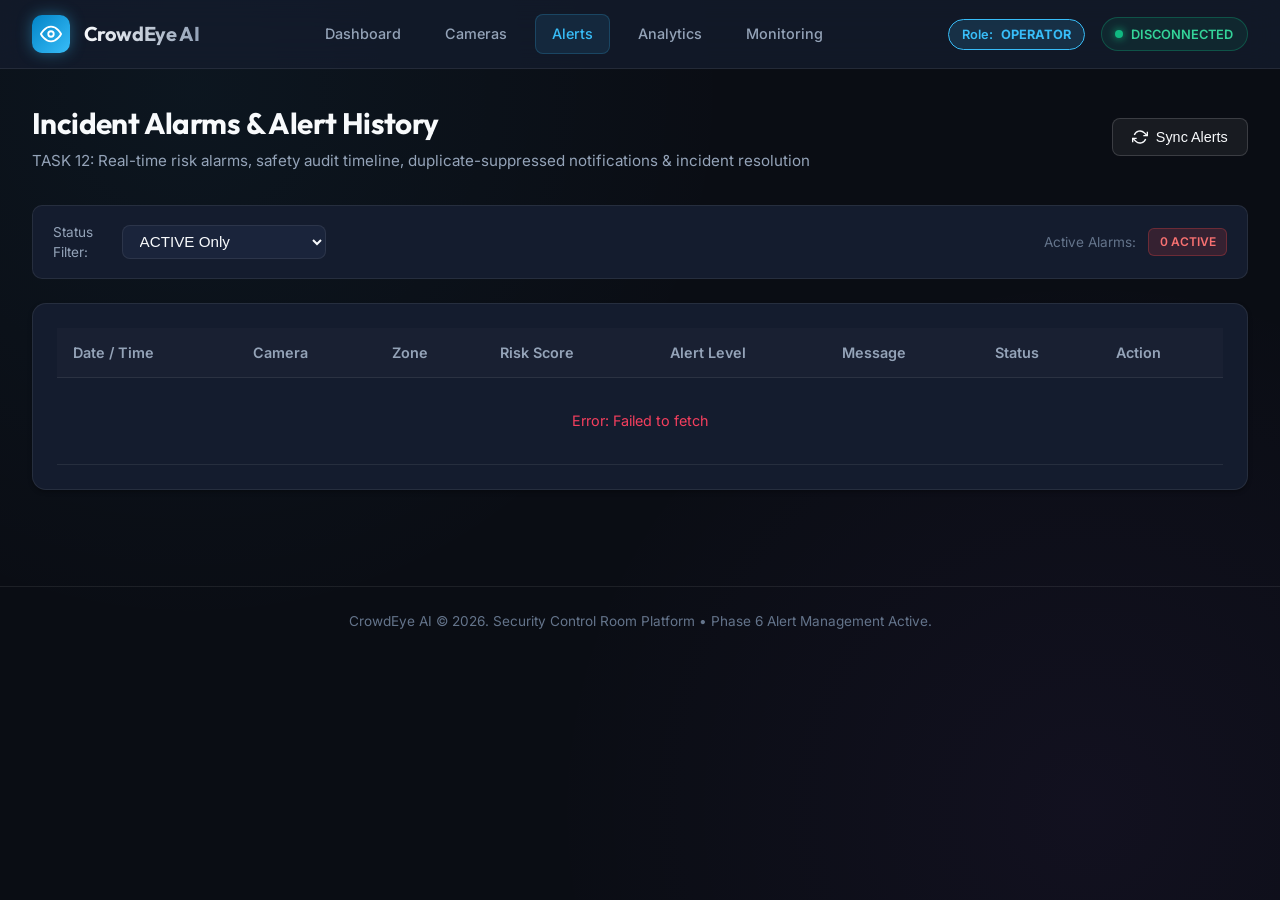
==== frontend/pages/alerts.html @ 7280602b "feat(phase6): implement Security Operator Dashboard, Alert Management, and Camera Management" ====
<!DOCTYPE html>
<html lang="en">
<head>
  <meta charset="UTF-8">
  <meta name="viewport" content="width=device-width, initial-scale=1.0">
  <title>CrowdEye AI - Alert Management & Audit Log</title>
  <link rel="stylesheet" href="../css/style.css">
  <link rel="icon" href="data:image/svg+xml,<svg xmlns=%22http://www.w3.org/2000/svg%22 viewBox=%220%22%20%220%22%20%22100%22%20%22100%22><text y=%22.9em%22 font-size=%2290%22>🚨</text></svg>">
  <style>
    .filter-bar {
      display: flex;
      justify-content: space-between;
      align-items: center;
      flex-wrap: wrap;
      gap: 1rem;
      background: var(--bg-surface);
      border: 1px solid var(--border-subtle);
      border-radius: 10px;
      padding: 1rem 1.25rem;
      margin-bottom: 1.5rem;
    }
    .filter-group {
      display: flex;
      align-items: center;
      gap: 0.75rem;
    }
    .badge-critical-pulse {
      background: rgba(244, 63, 94, 0.2);
      color: #fb7185;
      border: 1px solid rgba(244, 63, 94, 0.4);
      animation: pulse-danger 2s infinite;
    }
    @keyframes pulse-danger {
      0% { box-shadow: 0 0 0 0 rgba(244, 63, 94, 0.4); }
      70% { box-shadow: 0 0 0 8px rgba(244, 63, 94, 0); }
      100% { box-shadow: 0 0 0 0 rgba(244, 63, 94, 0); }
    }
    .role-indicator {
      display: inline-flex;
      align-items: center;
      gap: 0.5rem;
      padding: 0.3rem 0.8rem;
      border-radius: 20px;
      font-size: 0.8rem;
      font-weight: 600;
      cursor: pointer;
      background: rgba(56, 189, 248, 0.15);
      border: 1px solid var(--accent-cyan);
      color: var(--accent-cyan);
    }
  </style>
</head>
<body>

  <!-- Top Navigation Bar -->
  <nav class="navbar">
    <a href="../index.html" class="nav-brand">
      <div class="brand-icon">
        <svg viewBox="0 0 24 24" fill="none" stroke="currentColor" stroke-width="2">
          <path d="M1 12s4-8 11-8 11 8 11 8-4 8-11 8-11-8-11-8z"></path>
          <circle cx="12" cy="12" r="3"></circle>
        </svg>
      </div>
      <span class="brand-title">CrowdEye AI</span>
    </a>
    
    <div class="nav-links">
      <a href="dashboard.html" class="nav-link">Dashboard</a>
      <a href="cameras.html" class="nav-link">Cameras</a>
      <a href="alerts.html" class="nav-link active">Alerts</a>
      <a href="analytics.html" class="nav-link">Analytics</a>
      <a href="monitoring.html" class="nav-link">Monitoring</a>
    </div>

    <div style="display: flex; align-items: center; gap: 1rem;">
      <div id="role-toggle-btn" class="role-indicator" onclick="toggleRole()" title="Click to toggle role">
        <span>Role:</span>
        <strong id="current-role-label">OPERATOR</strong>
      </div>
      <div class="nav-status">
        <span class="pulse-dot"></span>
        <span id="socket-status">LIVE WEBSOCKET</span>
      </div>
    </div>
  </nav>

  <main class="container">
    <header class="page-header">
      <div class="header-title">
        <h1>Incident Alarms & Alert History</h1>
        <p>TASK 12: Real-time risk alarms, safety audit timeline, duplicate-suppressed notifications & incident resolution</p>
      </div>
      <div class="header-actions">
        <button class="btn btn-secondary" onclick="loadAlerts()">
          <svg width="16" height="16" viewBox="0 0 24 24" fill="none" stroke="currentColor" stroke-width="2">
            <polyline points="23 4 23 10 17 10"></polyline>
            <polyline points="1 20 1 14 7 14"></polyline>
            <path d="M3.51 9a9 9 0 0 1 14.85-3.36L23 10M1 14l4.64 4.36A9 9 0 0 0 20.49 15"></path>
          </svg>
          Sync Alerts
        </button>
      </div>
    </header>

    <!-- Filter Bar -->
    <div class="filter-bar">
      <div class="filter-group">
        <label style="font-size: 0.85rem; color: var(--text-secondary);">Status Filter:</label>
        <select id="filter-status" class="form-input" style="padding: 0.4rem 0.8rem;" onchange="loadAlerts()">
          <option value="">All Incidents</option>
          <option value="ACTIVE" selected>ACTIVE Only</option>
          <option value="RESOLVED">RESOLVED History</option>
        </select>
      </div>

      <div class="filter-group">
        <span style="font-size: 0.85rem; color: var(--text-muted);">Active Alarms:</span>
        <span class="badge badge-critical" id="active-count-badge">0 Active</span>
      </div>
    </div>

    <!-- Alerts Table Panel -->
    <section class="panel">
      <div class="table-responsive">
        <table class="data-table">
          <thead>
            <tr>
              <th>Date / Time</th>
              <th>Camera</th>
              <th>Zone</th>
              <th>Risk Score</th>
              <th>Alert Level</th>
              <th>Message</th>
              <th>Status</th>
              <th>Action</th>
            </tr>
          </thead>
          <tbody id="alerts-table-body">
            <tr>
              <td colspan="8" style="text-align: center; color: var(--text-muted); padding: 2.5rem;">
                Fetching real-time alert logs...
              </td>
            </tr>
          </tbody>
        </table>
      </div>
    </section>
  </main>

  <footer class="footer">
    CrowdEye AI © 2026. Security Control Room Platform • Phase 6 Alert Management Active.
  </footer>

  <script>
    const API_BASE = "http://localhost:8000";
    let currentRole = localStorage.getItem("crowdeye_role") || "OPERATOR";

    function updateRoleUI() {
      document.getElementById("current-role-label").textContent = currentRole;
    }

    function toggleRole() {
      currentRole = currentRole === "ADMIN" ? "OPERATOR" : "ADMIN";
      localStorage.setItem("crowdeye_role", currentRole);
      updateRoleUI();
    }

    async function loadAlerts() {
      const tbody = document.getElementById("alerts-table-body");
      const statusFilter = document.getElementById("filter-status").value;

      try {
        let url = `${API_BASE}/alerts`;
        if (statusFilter) url += `?status=${encodeURIComponent(statusFilter)}`;

        const res = await fetch(url, {
          headers: { "X-User-Role": currentRole }
        });
        if (!res.ok) throw new Error(`HTTP ${res.status}`);
        const alerts = await res.json();

        // Update active count badge
        const activeCount = alerts.filter(a => a.status === "ACTIVE").length;
        document.getElementById("active-count-badge").textContent = `${activeCount} Active`;

        if (!alerts || alerts.length === 0) {
          tbody.innerHTML = `<tr><td colspan="8" style="text-align: center; color: var(--text-muted); padding: 2.5rem;">No alerts found matching filter.</td></tr>`;
          return;
        }

        tbody.innerHTML = alerts.map(a => {
          const isCritical = a.alert_level === "CRITICAL";
          const levelBadgeClass = isCritical ? "badge-critical-pulse" : "badge-warning";
          const statusClass = a.status === "ACTIVE" ? "badge-critical" : "badge-normal";
          
          let dateStr = "Recent";
          if (a.created_at) {
            try {
              dateStr = new Date(a.created_at).toLocaleTimeString([], { hour: '2-digit', minute: '2-digit', second: '2-digit' });
            } catch (e) { dateStr = a.created_at; }
          }

          const actionHtml = a.status === "ACTIVE"
            ? `<button class="btn btn-secondary" style="padding: 0.3rem 0.7rem; font-size: 0.8rem; border-color: var(--accent-emerald); color: var(--accent-emerald);" onclick="resolveAlert('${a.id}')">Resolve</button>`
            : `<span style="font-size: 0.8rem; color: var(--text-muted);">Resolved</span>`;

          return `
            <tr id="alert-row-${a.id}">
              <td style="font-family: var(--font-mono); font-size: 0.85rem; color: var(--text-secondary);">${dateStr}</td>
              <td><strong>${a.camera_name || (a.camera_id ? 'Cam ' + a.camera_id.slice(0, 4) : 'Venue Gate')}</strong></td>
              <td><span style="font-weight: 500;">${a.zone || a.zone_name || 'Zone A'}</span></td>
              <td><strong style="color: ${isCritical ? 'var(--accent-rose)' : 'var(--accent-amber)'};">${a.risk_score}</strong></td>
              <td><span class="badge ${levelBadgeClass}">${a.alert_level}</span></td>
              <td style="max-width: 320px; font-size: 0.88rem; color: var(--text-secondary);">${a.message}</td>
              <td><span class="badge ${statusClass}">${a.status}</span></td>
              <td>${actionHtml}</td>
            </tr>
          `;
        }).join('');
      } catch (err) {
        tbody.innerHTML = `<tr><td colspan="8" style="text-align: center; color: var(--accent-rose); padding: 2rem;">Error: ${err.message}</td></tr>`;
      }
    }

    async function resolveAlert(alertId) {
      try {
        const res = await fetch(`${API_BASE}/alerts/${alertId}/resolve`, {
          method: "PUT",
          headers: {
            "Content-Type": "application/json",
            "X-User-Role": currentRole
          }
        });
        if (!res.ok) throw new Error(`HTTP ${res.status}`);
        loadAlerts();
      } catch (err) {
        alert(`Error resolving alert: ${err.message}`);
      }
    }

    // Connect to WebSocket for instant alert reception & resolution
    function initWebSocket() {
      const wsProtocol = window.location.protocol === "https:" ? "wss:" : "ws:";
      const wsHost = window.location.hostname || "localhost";
      const ws = new WebSocket(`${wsProtocol}//${wsHost}:8000/ws/realtime`);

      ws.onopen = () => {
        document.getElementById("socket-status").textContent = "CONNECTED";
        ws.send(JSON.stringify({ action: "subscribe", topic: "alerts" }));
      };

      ws.onmessage = (event) => {
        try {
          const data = JSON.parse(event.data);
          if (data.event === "alert_created" || data.event === "alert_resolved") {
            loadAlerts();
          }
        } catch (e) {}
      };

      ws.onclose = () => {
        document.getElementById("socket-status").textContent = "DISCONNECTED";
        setTimeout(initWebSocket, 3000);
      };
    }

    document.addEventListener("DOMContentLoaded", () => {
      updateRoleUI();
      loadAlerts();
      initWebSocket();
    });
  </script>
</body>
</html>
---- frontend/css/style.css ----
/* ==========================================================================
   CrowdEye AI - Command Center Design System
   Modern Dark Cyber-Security & Telemetry Aesthetic
   ========================================================================== */

@import url('https://fonts.googleapis.com/css2?family=Inter:wght@300;400;500;600;700&family=Outfit:wght@400;500;600;700;800&family=JetBrains+Mono:wght@400;500&display=swap');

:root {
  /* Color Palette */
  --bg-primary: #0a0d14;
  --bg-secondary: #0f1523;
  --bg-surface: #141c2e;
  --bg-surface-elevated: #1a243b;
  --bg-glass: rgba(20, 28, 46, 0.75);
  
  --border-subtle: rgba(255, 255, 255, 0.08);
  --border-medium: rgba(255, 255, 255, 0.15);
  --border-focus: rgba(56, 189, 248, 0.5);

  --accent-cyan: #38bdf8;
  --accent-blue: #3b82f6;
  --accent-emerald: #10b981;
  --accent-amber: #f59e0b;
  --accent-rose: #f43f5e;
  --accent-purple: #a855f7;

  /* Status Colors */
  --status-normal: #10b981;
  --status-warning: #f59e0b;
  --status-critical: #ef4444;
  --status-info: #0ea5e9;

  /* Typography */
  --font-main: 'Inter', -apple-system, BlinkMacSystemFont, sans-serif;
  --font-display: 'Outfit', sans-serif;
  --font-mono: 'JetBrains Mono', monospace;

  /* Text Colors */
  --text-primary: #f8fafc;
  --text-secondary: #94a3b8;
  --text-muted: #64748b;
  --text-glow: rgba(56, 189, 248, 0.25);

  /* Shadows */
  --shadow-sm: 0 2px 4px rgba(0, 0, 0, 0.3);
  --shadow-md: 0 4px 12px rgba(0, 0, 0, 0.4);
  --shadow-lg: 0 8px 30px rgba(0, 0, 0, 0.6);
  --shadow-glow: 0 0 20px rgba(56, 189, 248, 0.15);

  /* Transitions */
  --transition-fast: 0.15s ease;
  --transition-normal: 0.25s ease;
}

/* Reset & Base Styles */
* {
  margin: 0;
  padding: 0;
  box-sizing: border-box;
}

body {
  font-family: var(--font-main);
  background-color: var(--bg-primary);
  color: var(--text-primary);
  min-height: 100vh;
  line-height: 1.5;
  background-image: 
    radial-gradient(circle at 15% 10%, rgba(56, 189, 248, 0.05) 0%, transparent 40%),
    radial-gradient(circle at 85% 90%, rgba(168, 85, 247, 0.05) 0%, transparent 40%);
  background-attachment: fixed;
  overflow-x: hidden;
}

/* App Header / Navigation */
.navbar {
  display: flex;
  justify-content: space-between;
  align-items: center;
  padding: 0.9rem 2rem;
  background: var(--bg-glass);
  backdrop-filter: blur(16px);
  -webkit-backdrop-filter: blur(16px);
  border-bottom: 1px solid var(--border-subtle);
  position: sticky;
  top: 0;
  z-index: 1000;
}

.nav-brand {
  display: flex;
  align-items: center;
  gap: 0.85rem;
  text-decoration: none;
  color: var(--text-primary);
}

.brand-icon {
  width: 38px;
  height: 38px;
  background: linear-gradient(135deg, #0284c7, #38bdf8);
  border-radius: 10px;
  display: flex;
  align-items: center;
  justify-content: center;
  box-shadow: 0 0 15px rgba(56, 189, 248, 0.4);
}

.brand-icon svg {
  width: 22px;
  height: 22px;
  color: white;
}

.brand-title {
  font-family: var(--font-display);
  font-size: 1.25rem;
  font-weight: 700;
  letter-spacing: -0.02em;
  background: linear-gradient(to right, #f8fafc, #94a3b8);
  -webkit-background-clip: text;
  -webkit-text-fill-color: transparent;
}

.nav-links {
  display: flex;
  gap: 0.75rem;
  align-items: center;
}

.nav-link {
  color: var(--text-secondary);
  text-decoration: none;
  padding: 0.5rem 1rem;
  border-radius: 8px;
  font-size: 0.9rem;
  font-weight: 500;
  transition: all var(--transition-fast);
}

.nav-link:hover, .nav-link.active {
  color: var(--text-primary);
  background: rgba(255, 255, 255, 0.05);
}

.nav-link.active {
  color: var(--accent-cyan);
  background: rgba(56, 189, 248, 0.1);
  border: 1px solid rgba(56, 189, 248, 0.2);
}

.nav-status {
  display: flex;
  align-items: center;
  gap: 0.5rem;
  background: rgba(16, 185, 129, 0.1);
  border: 1px solid rgba(16, 185, 129, 0.3);
  padding: 0.4rem 0.85rem;
  border-radius: 20px;
  font-size: 0.8rem;
  font-weight: 600;
  color: #34d399;
}

.pulse-dot {
  width: 8px;
  height: 8px;
  background: #10b981;
  border-radius: 50%;
  box-shadow: 0 0 8px #10b981;
  animation: pulse 2s infinite;
}

@keyframes pulse {
  0% { transform: scale(0.95); opacity: 0.7; }
  50% { transform: scale(1.2); opacity: 1; }
  100% { transform: scale(0.95); opacity: 0.7; }
}

/* Main Container Layout */
.container {
  max-width: 1400px;
  margin: 0 auto;
  padding: 2rem;
}

/* Page Header */
.page-header {
  display: flex;
  justify-content: space-between;
  align-items: center;
  margin-bottom: 2rem;
  flex-wrap: wrap;
  gap: 1rem;
}

.header-title h1 {
  font-family: var(--font-display);
  font-size: 1.85rem;
  font-weight: 700;
  letter-spacing: -0.02em;
}

.header-title p {
  color: var(--text-secondary);
  font-size: 0.95rem;
  margin-top: 0.25rem;
}

.header-actions {
  display: flex;
  gap: 0.75rem;
  align-items: center;
}

/* Metric Cards Grid */
.metrics-grid {
  display: grid;
  grid-template-columns: repeat(auto-fit, minmax(250px, 1fr));
  gap: 1.25rem;
  margin-bottom: 2rem;
}

.metric-card {
  background: var(--bg-surface);
  border: 1px solid var(--border-subtle);
  border-radius: 14px;
  padding: 1.5rem;
  position: relative;
  overflow: hidden;
  transition: transform var(--transition-normal), border-color var(--transition-normal);
  box-shadow: var(--shadow-sm);
}

.metric-card:hover {
  transform: translateY(-3px);
  border-color: var(--border-medium);
  box-shadow: var(--shadow-md);
}

.metric-card::before {
  content: '';
  position: absolute;
  top: 0;
  left: 0;
  right: 0;
  height: 3px;
  background: linear-gradient(90deg, var(--accent-cyan), transparent);
}

.metric-card.warning::before {
  background: linear-gradient(90deg, var(--accent-amber), transparent);
}

.metric-card.critical::before {
  background: linear-gradient(90deg, var(--accent-rose), transparent);
}

.metric-card.success::before {
  background: linear-gradient(90deg, var(--accent-emerald), transparent);
}

.card-header-flex {
  display: flex;
  justify-content: space-between;
  align-items: center;
  margin-bottom: 1rem;
}

.card-title {
  font-size: 0.85rem;
  font-weight: 600;
  text-transform: uppercase;
  letter-spacing: 0.05em;
  color: var(--text-secondary);
}

.card-icon {
  width: 32px;
  height: 32px;
  border-radius: 8px;
  background: rgba(255, 255, 255, 0.05);
  display: flex;
  align-items: center;
  justify-content: center;
}

.card-value {
  font-family: var(--font-display);
  font-size: 2.2rem;
  font-weight: 700;
  line-height: 1;
  margin-bottom: 0.5rem;
}

.card-subtext {
  font-size: 0.8rem;
  color: var(--text-muted);
  display: flex;
  align-items: center;
  gap: 0.35rem;
}

/* Badges */
.badge {
  display: inline-flex;
  align-items: center;
  padding: 0.25rem 0.65rem;
  border-radius: 6px;
  font-size: 0.75rem;
  font-weight: 600;
  text-transform: uppercase;
}

.badge-low {
  background: rgba(16, 185, 129, 0.15);
  color: #34d399;
  border: 1px solid rgba(16, 185, 129, 0.3);
}

.badge-moderate, .badge-warning {
  background: rgba(245, 158, 11, 0.15);
  color: #fbbf24;
  border: 1px solid rgba(245, 158, 11, 0.3);
}

.badge-high, .badge-critical {
  background: rgba(239, 68, 68, 0.15);
  color: #f87171;
  border: 1px solid rgba(239, 68, 68, 0.3);
}

/* Dashboard Split Grid (Charts & Map) */
.dashboard-grid {
  display: grid;
  grid-template-columns: 2fr 1fr;
  gap: 1.5rem;
  margin-bottom: 2rem;
}

@media (max-width: 1024px) {
  .dashboard-grid {
    grid-template-columns: 1fr;
  }
}

.panel {
  background: var(--bg-surface);
  border: 1px solid var(--border-subtle);
  border-radius: 14px;
  padding: 1.5rem;
  box-shadow: var(--shadow-sm);
}

.panel-header {
  display: flex;
  justify-content: space-between;
  align-items: center;
  margin-bottom: 1.25rem;
  padding-bottom: 0.75rem;
  border-bottom: 1px solid var(--border-subtle);
}

.panel-title {
  font-size: 1.1rem;
  font-weight: 600;
  font-family: var(--font-display);
  display: flex;
  align-items: center;
  gap: 0.5rem;
}

/* Map Container */
#venue-map {
  width: 100%;
  height: 380px;
  border-radius: 10px;
  background: #090d16;
  border: 1px solid var(--border-subtle);
  z-index: 1;
}

/* Leaflet Custom Dark Mode */
.leaflet-container {
  background: #0b0f19 !important;
  font-family: var(--font-main) !important;
}

.leaflet-popup-content-wrapper {
  background: var(--bg-surface-elevated) !important;
  color: var(--text-primary) !important;
  border-radius: 8px !important;
  border: 1px solid var(--border-medium) !important;
  box-shadow: var(--shadow-lg) !important;
}

.leaflet-popup-tip {
  background: var(--bg-surface-elevated) !important;
}

/* Charts Wrapper */
.chart-container {
  position: relative;
  width: 100%;
  height: 320px;
}

/* Tables */
.table-responsive {
  width: 100%;
  overflow-x: auto;
}

.data-table {
  width: 100%;
  border-collapse: collapse;
  text-align: left;
  font-size: 0.9rem;
}

.data-table th {
  padding: 0.85rem 1rem;
  background: rgba(255, 255, 255, 0.02);
  color: var(--text-secondary);
  font-weight: 600;
  border-bottom: 1px solid var(--border-subtle);
}

.data-table td {
  padding: 0.85rem 1rem;
  border-bottom: 1px solid var(--border-subtle);
  color: var(--text-primary);
}

.data-table tr:hover td {
  background: rgba(255, 255, 255, 0.03);
}

/* Buttons & Inputs */
.btn {
  display: inline-flex;
  align-items: center;
  justify-content: center;
  gap: 0.5rem;
  padding: 0.6rem 1.2rem;
  border-radius: 8px;
  font-size: 0.9rem;
  font-weight: 500;
  cursor: pointer;
  border: 1px solid transparent;
  transition: all var(--transition-fast);
  text-decoration: none;
}

.btn-primary {
  background: linear-gradient(135deg, #0284c7, #38bdf8);
  color: white;
  box-shadow: 0 0 15px rgba(56, 189, 248, 0.3);
}

.btn-primary:hover {
  opacity: 0.9;
  transform: translateY(-1px);
}

.btn-secondary {
  background: rgba(255, 255, 255, 0.06);
  color: var(--text-primary);
  border-color: var(--border-medium);
}

.btn-secondary:hover {
  background: rgba(255, 255, 255, 0.1);
}

.form-group {
  margin-bottom: 1.25rem;
}

.form-label {
  display: block;
  font-size: 0.85rem;
  font-weight: 500;
  color: var(--text-secondary);
  margin-bottom: 0.4rem;
}

.form-input {
  width: 100%;
  padding: 0.75rem 1rem;
  background: var(--bg-surface-elevated);
  border: 1px solid var(--border-subtle);
  border-radius: 8px;
  color: var(--text-primary);
  font-size: 0.95rem;
  outline: none;
  transition: border-color var(--transition-fast);
}

.form-input:focus {
  border-color: var(--accent-cyan);
  box-shadow: 0 0 0 3px rgba(56, 189, 248, 0.15);
}

/* Auth Pages Styling */
.auth-wrapper {
  min-height: 100vh;
  display: flex;
  align-items: center;
  justify-content: center;
  padding: 2rem;
}

.auth-card {
  width: 100%;
  max-width: 420px;
  background: var(--bg-surface);
  border: 1px solid var(--border-subtle);
  border-radius: 16px;
  padding: 2.5rem;
  box-shadow: var(--shadow-lg);
  backdrop-filter: blur(16px);
}

.auth-header {
  text-align: center;
  margin-bottom: 2rem;
}

.auth-header h1 {
  font-family: var(--font-display);
  font-size: 1.75rem;
  margin-top: 0.75rem;
}

.auth-header p {
  color: var(--text-secondary);
  font-size: 0.9rem;
  margin-top: 0.25rem;
}

/* Footer */
.footer {
  border-top: 1px solid var(--border-subtle);
  padding: 1.5rem 2rem;
  text-align: center;
  color: var(--text-muted);
  font-size: 0.85rem;
  margin-top: 4rem;
}
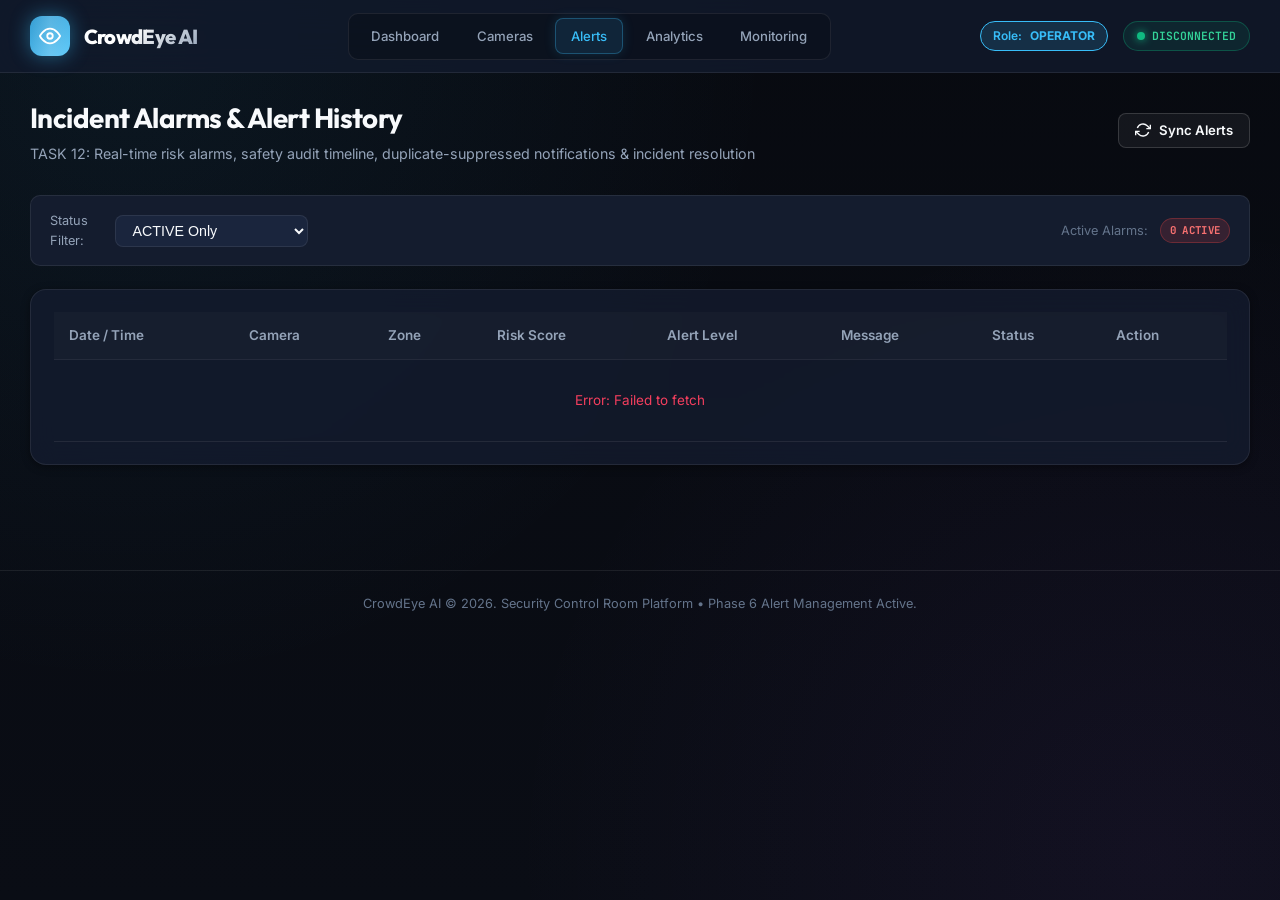
==== commit cf2df4f2: "feat(ui): complete frontend redesign with cyber-command theme, live backend telemetry sync, and remo" ====
--- a/frontend/pages/alerts.html
+++ b/frontend/pages/alerts.html
@@ -5,6 +5,7 @@
   <meta name="viewport" content="width=device-width, initial-scale=1.0">
   <title>CrowdEye AI - Alert Management & Audit Log</title>
   <link rel="stylesheet" href="../css/style.css">
+  <link rel="stylesheet" href="css/style.css">
   <link rel="icon" href="data:image/svg+xml,<svg xmlns=%22http://www.w3.org/2000/svg%22 viewBox=%220%22%20%220%22%20%22100%22%20%22100%22><text y=%22.9em%22 font-size=%2290%22>🚨</text></svg>">
   <style>
     .filter-bar {
--- a/frontend/pages/css/style.css
+++ b/frontend/pages/css/style.css
@@ -0,0 +1,1025 @@
+/* ==========================================================================
+   CrowdEye AI - Modern Cyber-Command Operations Design System
+   Sleek Dark Glassmorphism, Neon Telemetry & Interactive Visuals
+   ========================================================================== */
+
+@import url('https://fonts.googleapis.com/css2?family=Inter:wght@300;400;500;600;700&family=Outfit:wght@400;500;600;700;800&family=JetBrains+Mono:wght@400;500;600&display=swap');
+
+:root {
+  /* Color Palette - Deep Obsidian & Sleek Tech Tones */
+  --bg-darkest: #06080d;
+  --bg-primary: #0a0d15;
+  --bg-secondary: #0f1523;
+  --bg-surface: #141c2e;
+  --bg-surface-elevated: #1a253d;
+  --bg-glass: rgba(18, 26, 44, 0.82);
+  --bg-glass-card: rgba(20, 29, 48, 0.75);
+
+  --border-subtle: rgba(255, 255, 255, 0.08);
+  --border-medium: rgba(255, 255, 255, 0.15);
+  --border-bright: rgba(255, 255, 255, 0.25);
+  --border-focus: rgba(56, 189, 248, 0.6);
+
+  /* Neon Status Accents */
+  --accent-cyan: #38bdf8;
+  --accent-cyan-glow: rgba(56, 189, 248, 0.35);
+  --accent-blue: #3b82f6;
+  --accent-emerald: #10b981;
+  --accent-emerald-glow: rgba(16, 185, 129, 0.35);
+  --accent-amber: #f59e0b;
+  --accent-amber-glow: rgba(245, 158, 11, 0.35);
+  --accent-rose: #f43f5e;
+  --accent-rose-glow: rgba(244, 63, 94, 0.45);
+  --accent-purple: #a855f7;
+
+  /* Typography */
+  --font-main: 'Inter', -apple-system, BlinkMacSystemFont, sans-serif;
+  --font-display: 'Outfit', sans-serif;
+  --font-mono: 'JetBrains Mono', monospace;
+
+  /* Text Colors */
+  --text-primary: #f8fafc;
+  --text-secondary: #94a3b8;
+  --text-muted: #64748b;
+  --text-dim: #475569;
+
+  /* Shadows & Glows */
+  --shadow-sm: 0 2px 8px rgba(0, 0, 0, 0.4);
+  --shadow-md: 0 6px 20px rgba(0, 0, 0, 0.5);
+  --shadow-lg: 0 12px 40px rgba(0, 0, 0, 0.7);
+  --shadow-glow-cyan: 0 0 24px rgba(56, 189, 248, 0.2);
+  --shadow-glow-rose: 0 0 24px rgba(244, 63, 94, 0.3);
+
+  /* Transitions */
+  --transition-fast: 0.15s cubic-bezier(0.4, 0, 0.2, 1);
+  --transition-normal: 0.25s cubic-bezier(0.4, 0, 0.2, 1);
+}
+
+/* Reset & Foundation */
+*, *::before, *::after {
+  margin: 0;
+  padding: 0;
+  box-sizing: border-box;
+}
+
+html {
+  font-size: 15px;
+  scroll-behavior: smooth;
+}
+
+body {
+  font-family: var(--font-main);
+  background-color: var(--bg-primary);
+  color: var(--text-primary);
+  min-height: 100vh;
+  line-height: 1.55;
+  background-image: 
+    radial-gradient(circle at 10% 5%, rgba(56, 189, 248, 0.07) 0%, transparent 45%),
+    radial-gradient(circle at 90% 95%, rgba(168, 85, 247, 0.06) 0%, transparent 45%),
+    linear-gradient(180deg, rgba(6, 8, 13, 0.6) 0%, var(--bg-primary) 100%);
+  background-attachment: fixed;
+  overflow-x: hidden;
+  -webkit-font-smoothing: antialiased;
+}
+
+/* Scrollbar */
+::-webkit-scrollbar {
+  width: 8px;
+  height: 8px;
+}
+::-webkit-scrollbar-track {
+  background: var(--bg-darkest);
+}
+::-webkit-scrollbar-thumb {
+  background: var(--bg-surface-elevated);
+  border-radius: 4px;
+  border: 1px solid var(--border-subtle);
+}
+::-webkit-scrollbar-thumb:hover {
+  background: var(--accent-cyan);
+}
+
+/* ==========================================================================
+   Navigation Header
+   ========================================================================== */
+.navbar {
+  display: flex;
+  justify-content: space-between;
+  align-items: center;
+  padding: 0.85rem 2rem;
+  background: var(--bg-glass);
+  backdrop-filter: blur(18px);
+  -webkit-backdrop-filter: blur(18px);
+  border-bottom: 1px solid var(--border-subtle);
+  position: sticky;
+  top: 0;
+  z-index: 1000;
+  transition: border-color var(--transition-normal);
+}
+
+.nav-brand {
+  display: flex;
+  align-items: center;
+  gap: 0.9rem;
+  text-decoration: none;
+  color: var(--text-primary);
+}
+
+.brand-icon {
+  width: 40px;
+  height: 40px;
+  background: linear-gradient(135deg, #0284c7, #38bdf8);
+  border-radius: 12px;
+  display: flex;
+  align-items: center;
+  justify-content: center;
+  box-shadow: 0 0 20px rgba(56, 189, 248, 0.45);
+  position: relative;
+  overflow: hidden;
+}
+
+.brand-icon::after {
+  content: '';
+  position: absolute;
+  top: -50%;
+  left: -50%;
+  width: 200%;
+  height: 200%;
+  background: linear-gradient(45deg, transparent, rgba(255, 255, 255, 0.3), transparent);
+  transform: rotate(45deg);
+  animation: shine 4s infinite;
+}
+
+@keyframes shine {
+  0% { transform: translateX(-150%) rotate(45deg); }
+  25%, 100% { transform: translateX(150%) rotate(45deg); }
+}
+
+.brand-icon svg {
+  width: 22px;
+  height: 22px;
+  color: #fff;
+  z-index: 1;
+}
+
+.brand-title {
+  font-family: var(--font-display);
+  font-size: 1.35rem;
+  font-weight: 800;
+  letter-spacing: -0.03em;
+  background: linear-gradient(135deg, #ffffff 40%, #94a3b8 100%);
+  -webkit-background-clip: text;
+  -webkit-text-fill-color: transparent;
+}
+
+.brand-subtitle {
+  font-size: 0.72rem;
+  color: var(--accent-cyan);
+  font-family: var(--font-mono);
+  letter-spacing: 0.08em;
+  text-transform: uppercase;
+  margin-left: 0.4rem;
+}
+
+.nav-links {
+  display: flex;
+  gap: 0.5rem;
+  align-items: center;
+  background: rgba(10, 15, 26, 0.6);
+  padding: 0.3rem 0.5rem;
+  border-radius: 10px;
+  border: 1px solid var(--border-subtle);
+}
+
+.nav-link {
+  color: var(--text-secondary);
+  text-decoration: none;
+  padding: 0.45rem 1rem;
+  border-radius: 8px;
+  font-size: 0.88rem;
+  font-weight: 500;
+  transition: all var(--transition-fast);
+  display: flex;
+  align-items: center;
+  gap: 0.4rem;
+}
+
+.nav-link:hover {
+  color: var(--text-primary);
+  background: rgba(255, 255, 255, 0.05);
+}
+
+.nav-link.active {
+  color: var(--accent-cyan);
+  background: rgba(56, 189, 248, 0.12);
+  border: 1px solid rgba(56, 189, 248, 0.3);
+  box-shadow: 0 0 12px rgba(56, 189, 248, 0.15);
+}
+
+.nav-controls {
+  display: flex;
+  align-items: center;
+  gap: 0.85rem;
+}
+
+.role-badge {
+  cursor: pointer;
+  padding: 0.35rem 0.9rem;
+  border-radius: 20px;
+  font-size: 0.78rem;
+  font-weight: 600;
+  font-family: var(--font-mono);
+  background: rgba(56, 189, 248, 0.12);
+  border: 1px solid var(--accent-cyan);
+  color: var(--accent-cyan);
+  display: flex;
+  align-items: center;
+  gap: 0.4rem;
+  transition: all var(--transition-fast);
+}
+
+.role-badge:hover {
+  background: rgba(56, 189, 248, 0.25);
+  box-shadow: 0 0 15px var(--accent-cyan-glow);
+  transform: translateY(-1px);
+}
+
+.nav-status {
+  display: flex;
+  align-items: center;
+  gap: 0.5rem;
+  background: rgba(16, 185, 129, 0.1);
+  border: 1px solid rgba(16, 185, 129, 0.3);
+  padding: 0.35rem 0.85rem;
+  border-radius: 20px;
+  font-size: 0.76rem;
+  font-weight: 600;
+  font-family: var(--font-mono);
+  color: #34d399;
+}
+
+.pulse-dot {
+  width: 8px;
+  height: 8px;
+  background: #10b981;
+  border-radius: 50%;
+  box-shadow: 0 0 8px #10b981;
+  animation: pulse-live 2s infinite ease-in-out;
+}
+
+@keyframes pulse-live {
+  0% { transform: scale(0.9); opacity: 0.6; }
+  50% { transform: scale(1.3); opacity: 1; }
+  100% { transform: scale(0.9); opacity: 0.6; }
+}
+
+/* ==========================================================================
+   Layout Containers
+   ========================================================================== */
+.container {
+  max-width: 1560px;
+  margin: 0 auto;
+  padding: 1.5rem 2rem 3rem 2rem;
+}
+
+/* ==========================================================================
+   Live Incident Banner (Hero Alert Bar)
+   ========================================================================== */
+.incident-banner {
+  border-radius: 14px;
+  padding: 1rem 1.5rem;
+  margin-bottom: 1.5rem;
+  display: flex;
+  justify-content: space-between;
+  align-items: center;
+  gap: 1rem;
+  flex-wrap: wrap;
+  transition: all var(--transition-normal);
+  position: relative;
+  overflow: hidden;
+}
+
+.incident-banner.safe {
+  background: linear-gradient(135deg, rgba(16, 185, 129, 0.12), rgba(6, 78, 59, 0.25));
+  border: 1px solid rgba(16, 185, 129, 0.4);
+  box-shadow: 0 4px 20px rgba(16, 185, 129, 0.1);
+}
+
+.incident-banner.critical {
+  background: linear-gradient(135deg, rgba(244, 63, 94, 0.22), rgba(136, 19, 55, 0.4));
+  border: 1px solid var(--accent-rose);
+  box-shadow: var(--shadow-glow-rose);
+  animation: alert-pulse 1.8s infinite;
+}
+
+@keyframes alert-pulse {
+  0% { box-shadow: 0 0 15px rgba(244, 63, 94, 0.3); }
+  50% { box-shadow: 0 0 35px rgba(244, 63, 94, 0.65); border-color: #ff6b8b; }
+  100% { box-shadow: 0 0 15px rgba(244, 63, 94, 0.3); }
+}
+
+.incident-banner-content {
+  display: flex;
+  align-items: center;
+  gap: 1rem;
+}
+
+.incident-icon-pill {
+  width: 44px;
+  height: 44px;
+  border-radius: 12px;
+  display: flex;
+  align-items: center;
+  justify-content: center;
+  font-size: 1.4rem;
+  flex-shrink: 0;
+}
+
+.incident-banner.safe .incident-icon-pill {
+  background: rgba(16, 185, 129, 0.2);
+  border: 1px solid var(--accent-emerald);
+}
+
+.incident-banner.critical .incident-icon-pill {
+  background: rgba(244, 63, 94, 0.3);
+  border: 1px solid var(--accent-rose);
+  animation: shake 0.6s ease-in-out infinite alternate;
+}
+
+@keyframes shake {
+  0% { transform: rotate(-6deg); }
+  100% { transform: rotate(6deg); }
+}
+
+.incident-title {
+  font-size: 1.05rem;
+  font-weight: 700;
+  font-family: var(--font-display);
+}
+
+.incident-banner.safe .incident-title {
+  color: #34d399;
+}
+
+.incident-banner.critical .incident-title {
+  color: #fda4af;
+}
+
+.incident-desc {
+  font-size: 0.85rem;
+  color: var(--text-secondary);
+  margin-top: 0.15rem;
+}
+
+/* ==========================================================================
+   Hackathon Live Demo Flow Controller (Interactive Command Bar)
+   ========================================================================== */
+.demo-controller-bar {
+  background: linear-gradient(135deg, rgba(20, 30, 52, 0.95), rgba(15, 23, 42, 0.95));
+  border: 1px solid rgba(56, 189, 248, 0.4);
+  border-radius: 14px;
+  padding: 1rem 1.5rem;
+  margin-bottom: 1.75rem;
+  box-shadow: 0 4px 25px rgba(0, 0, 0, 0.5), var(--shadow-glow-cyan);
+  display: flex;
+  justify-content: space-between;
+  align-items: center;
+  gap: 1.25rem;
+  flex-wrap: wrap;
+}
+
+.demo-info {
+  display: flex;
+  align-items: center;
+  gap: 0.85rem;
+}
+
+.demo-tag {
+  background: linear-gradient(135deg, var(--accent-cyan), #0284c7);
+  color: #04101e;
+  font-size: 0.75rem;
+  font-weight: 800;
+  padding: 0.3rem 0.65rem;
+  border-radius: 6px;
+  font-family: var(--font-mono);
+  letter-spacing: 0.05em;
+  text-transform: uppercase;
+}
+
+.demo-title {
+  font-size: 1rem;
+  font-weight: 700;
+  color: var(--text-primary);
+  font-family: var(--font-display);
+}
+
+.demo-subtext {
+  font-size: 0.8rem;
+  color: var(--text-secondary);
+}
+
+.demo-btn-group {
+  display: flex;
+  gap: 0.6rem;
+  flex-wrap: wrap;
+  align-items: center;
+}
+
+.demo-btn {
+  padding: 0.5rem 1rem;
+  border-radius: 8px;
+  font-size: 0.83rem;
+  font-weight: 600;
+  font-family: var(--font-main);
+  cursor: pointer;
+  transition: all var(--transition-fast);
+  border: 1px solid var(--border-medium);
+  background: var(--bg-surface);
+  color: var(--text-primary);
+  display: flex;
+  align-items: center;
+  gap: 0.4rem;
+}
+
+.demo-btn:hover {
+  transform: translateY(-2px);
+  box-shadow: var(--shadow-md);
+}
+
+.demo-btn.safe {
+  border-color: rgba(16, 185, 129, 0.4);
+  color: #34d399;
+}
+.demo-btn.safe:hover {
+  background: rgba(16, 185, 129, 0.18);
+  border-color: var(--accent-emerald);
+}
+
+.demo-btn.caution {
+  border-color: rgba(245, 158, 11, 0.4);
+  color: #fbbf24;
+}
+.demo-btn.caution:hover {
+  background: rgba(245, 158, 11, 0.18);
+  border-color: var(--accent-amber);
+}
+
+.demo-btn.critical {
+  background: linear-gradient(135deg, rgba(244, 63, 94, 0.25), rgba(225, 29, 72, 0.35));
+  border-color: var(--accent-rose);
+  color: #fca5a5;
+}
+.demo-btn.critical:hover {
+  background: var(--accent-rose);
+  color: #fff;
+  box-shadow: 0 0 20px var(--accent-rose-glow);
+}
+
+.demo-btn.primary {
+  background: linear-gradient(135deg, #0284c7, #38bdf8);
+  color: #04101e;
+  border: none;
+  font-weight: 700;
+}
+.demo-btn.primary:hover {
+  box-shadow: 0 0 20px var(--accent-cyan-glow);
+  filter: brightness(1.1);
+}
+
+/* ==========================================================================
+   Metrics KPI Cards Strip
+   ========================================================================== */
+.metrics-strip {
+  display: grid;
+  grid-template-columns: repeat(auto-fit, minmax(240px, 1fr));
+  gap: 1.25rem;
+  margin-bottom: 2rem;
+}
+
+.metric-card {
+  background: var(--bg-glass-card);
+  backdrop-filter: blur(12px);
+  border: 1px solid var(--border-subtle);
+  border-radius: 16px;
+  padding: 1.4rem;
+  position: relative;
+  overflow: hidden;
+  transition: all var(--transition-normal);
+  box-shadow: var(--shadow-sm);
+  display: flex;
+  flex-direction: column;
+  justify-content: space-between;
+}
+
+.metric-card::before {
+  content: '';
+  position: absolute;
+  top: 0;
+  left: 0;
+  right: 0;
+  height: 3px;
+  background: linear-gradient(90deg, var(--accent-cyan), transparent);
+  transition: opacity var(--transition-fast);
+}
+
+.metric-card.critical::before {
+  background: linear-gradient(90deg, var(--accent-rose), transparent);
+}
+
+.metric-card.warning::before {
+  background: linear-gradient(90deg, var(--accent-amber), transparent);
+}
+
+.metric-card.success::before {
+  background: linear-gradient(90deg, var(--accent-emerald), transparent);
+}
+
+.metric-card:hover {
+  transform: translateY(-3px);
+  border-color: var(--border-bright);
+  box-shadow: var(--shadow-md), 0 0 20px rgba(56, 189, 248, 0.08);
+}
+
+.card-top {
+  display: flex;
+  justify-content: space-between;
+  align-items: center;
+  margin-bottom: 0.75rem;
+}
+
+.card-label {
+  font-size: 0.85rem;
+  font-weight: 600;
+  color: var(--text-secondary);
+  text-transform: uppercase;
+  letter-spacing: 0.04em;
+}
+
+.card-icon-bubble {
+  width: 34px;
+  height: 34px;
+  border-radius: 10px;
+  background: rgba(255, 255, 255, 0.05);
+  display: flex;
+  align-items: center;
+  justify-content: center;
+  color: var(--accent-cyan);
+}
+
+.card-number {
+  font-size: 2.2rem;
+  font-weight: 800;
+  font-family: var(--font-display);
+  letter-spacing: -0.03em;
+  line-height: 1.1;
+  color: #fff;
+}
+
+.card-bottom {
+  display: flex;
+  justify-content: space-between;
+  align-items: center;
+  margin-top: 0.75rem;
+  padding-top: 0.75rem;
+  border-top: 1px solid rgba(255, 255, 255, 0.05);
+  font-size: 0.8rem;
+  color: var(--text-muted);
+}
+
+.trend-indicator {
+  display: flex;
+  align-items: center;
+  gap: 0.25rem;
+  font-weight: 600;
+}
+
+.trend-up { color: #f43f5e; }
+.trend-down { color: #10b981; }
+.trend-stable { color: var(--accent-cyan); }
+
+/* ==========================================================================
+   2-Column Command Workspace Grid
+   ========================================================================== */
+.workspace-grid {
+  display: grid;
+  grid-template-columns: 1.6fr 1fr;
+  gap: 1.75rem;
+  margin-bottom: 2rem;
+}
+
+@media (max-width: 1200px) {
+  .workspace-grid {
+    grid-template-columns: 1fr;
+  }
+}
+
+/* Glass Panels */
+.panel {
+  background: var(--bg-glass-card);
+  backdrop-filter: blur(14px);
+  border: 1px solid var(--border-subtle);
+  border-radius: 16px;
+  padding: 1.5rem;
+  box-shadow: var(--shadow-sm);
+  display: flex;
+  flex-direction: column;
+}
+
+.panel-header {
+  display: flex;
+  justify-content: space-between;
+  align-items: center;
+  margin-bottom: 1.25rem;
+  flex-wrap: wrap;
+  gap: 0.75rem;
+}
+
+.panel-title {
+  font-family: var(--font-display);
+  font-size: 1.2rem;
+  font-weight: 700;
+  color: var(--text-primary);
+  display: flex;
+  align-items: center;
+  gap: 0.6rem;
+}
+
+/* ==========================================================================
+   CCTV Camera Matrix (Left Main)
+   ========================================================================== */
+.cctv-matrix {
+  display: grid;
+  grid-template-columns: repeat(2, 1fr);
+  gap: 1rem;
+}
+
+@media (max-width: 768px) {
+  .cctv-matrix {
+    grid-template-columns: 1fr;
+  }
+}
+
+.cctv-card {
+  background: #060911;
+  border: 1px solid var(--border-subtle);
+  border-radius: 12px;
+  overflow: hidden;
+  position: relative;
+  display: flex;
+  flex-direction: column;
+  transition: all var(--transition-normal);
+}
+
+.cctv-card:hover {
+  border-color: var(--accent-cyan);
+  box-shadow: 0 4px 20px rgba(56, 189, 248, 0.15);
+}
+
+.cctv-header {
+  display: flex;
+  justify-content: space-between;
+  align-items: center;
+  padding: 0.6rem 0.9rem;
+  background: rgba(14, 20, 34, 0.9);
+  border-bottom: 1px solid rgba(255, 255, 255, 0.06);
+  font-size: 0.82rem;
+  font-weight: 600;
+}
+
+.cctv-title {
+  display: flex;
+  align-items: center;
+  gap: 0.4rem;
+  color: var(--text-primary);
+  font-family: var(--font-mono);
+}
+
+.cctv-badge {
+  font-size: 0.72rem;
+  padding: 0.2rem 0.55rem;
+  border-radius: 12px;
+  font-weight: 700;
+  font-family: var(--font-mono);
+}
+
+.cctv-badge.low { background: rgba(16, 185, 129, 0.18); color: #34d399; border: 1px solid rgba(16, 185, 129, 0.3); }
+.cctv-badge.medium { background: rgba(245, 158, 11, 0.18); color: #fbbf24; border: 1px solid rgba(245, 158, 11, 0.3); }
+.cctv-badge.critical { background: rgba(244, 63, 94, 0.25); color: #fca5a5; border: 1px solid var(--accent-rose); animation: pulse-live 1.5s infinite; }
+
+.cctv-viewport {
+  position: relative;
+  width: 100%;
+  aspect-ratio: 16 / 9;
+  background: #020408;
+  overflow: hidden;
+  cursor: pointer;
+}
+
+.cctv-canvas {
+  width: 100%;
+  height: 100%;
+  display: block;
+}
+
+.cctv-overlay-info {
+  position: absolute;
+  bottom: 0.5rem;
+  left: 0.5rem;
+  right: 0.5rem;
+  display: flex;
+  justify-content: space-between;
+  font-size: 0.72rem;
+  font-family: var(--font-mono);
+  background: rgba(0, 0, 0, 0.65);
+  padding: 0.25rem 0.6rem;
+  border-radius: 6px;
+  color: var(--text-secondary);
+  backdrop-filter: blur(4px);
+}
+
+.cctv-rec-dot {
+  display: inline-block;
+  width: 7px;
+  height: 7px;
+  border-radius: 50%;
+  background: #ef4444;
+  margin-right: 0.3rem;
+  animation: pulse-live 1s infinite;
+}
+
+/* ==========================================================================
+   Explainable Risk Engine (Right Column)
+   ========================================================================== */
+.risk-meter-container {
+  display: flex;
+  align-items: center;
+  gap: 1.25rem;
+  padding: 1.25rem;
+  background: rgba(10, 15, 27, 0.8);
+  border: 1px solid var(--border-subtle);
+  border-radius: 14px;
+  margin-bottom: 1.5rem;
+}
+
+.risk-circle-gauge {
+  width: 100px;
+  height: 100px;
+  position: relative;
+  display: flex;
+  flex-direction: column;
+  align-items: center;
+  justify-content: center;
+  border-radius: 50%;
+  background: conic-gradient(var(--accent-rose) calc(var(--risk-percent, 18) * 1%), rgba(255, 255, 255, 0.08) 0);
+  padding: 7px;
+  flex-shrink: 0;
+  transition: all 0.5s ease;
+}
+
+.risk-circle-inner {
+  width: 100%;
+  height: 100%;
+  background: var(--bg-surface);
+  border-radius: 50%;
+  display: flex;
+  flex-direction: column;
+  align-items: center;
+  justify-content: center;
+}
+
+.risk-score-value {
+  font-size: 1.8rem;
+  font-weight: 800;
+  font-family: var(--font-display);
+  line-height: 1;
+  color: #fff;
+}
+
+.risk-score-label {
+  font-size: 0.65rem;
+  text-transform: uppercase;
+  color: var(--text-muted);
+  font-family: var(--font-mono);
+  margin-top: 0.15rem;
+}
+
+.risk-meter-details {
+  flex: 1;
+}
+
+.risk-level-badge {
+  display: inline-block;
+  font-size: 0.8rem;
+  font-weight: 700;
+  font-family: var(--font-mono);
+  padding: 0.25rem 0.75rem;
+  border-radius: 20px;
+  margin-bottom: 0.4rem;
+}
+
+.risk-level-badge.low { background: rgba(16, 185, 129, 0.2); color: #34d399; border: 1px solid rgba(16, 185, 129, 0.4); }
+.risk-level-badge.medium { background: rgba(245, 158, 11, 0.2); color: #fbbf24; border: 1px solid rgba(245, 158, 11, 0.4); }
+.risk-level-badge.critical { background: rgba(244, 63, 94, 0.25); color: #fca5a5; border: 1px solid var(--accent-rose); }
+
+/* 4 Factor Telemetry Progress Bars */
+.factor-list {
+  display: flex;
+  flex-direction: column;
+  gap: 0.75rem;
+  margin-top: 1rem;
+}
+
+.factor-item {
+  background: rgba(255, 255, 255, 0.02);
+  border: 1px solid rgba(255, 255, 255, 0.05);
+  padding: 0.7rem 0.9rem;
+  border-radius: 10px;
+}
+
+.factor-header {
+  display: flex;
+  justify-content: space-between;
+  font-size: 0.82rem;
+  margin-bottom: 0.4rem;
+}
+
+.factor-name {
+  font-weight: 600;
+  color: var(--text-primary);
+}
+
+.factor-val {
+  font-family: var(--font-mono);
+  font-weight: 600;
+}
+
+.factor-bar {
+  height: 6px;
+  background: rgba(255, 255, 255, 0.08);
+  border-radius: 99px;
+  overflow: hidden;
+}
+
+.factor-fill {
+  height: 100%;
+  border-radius: 99px;
+  transition: width 0.4s ease, background-color 0.4s ease;
+}
+
+/* ==========================================================================
+   Spatial Venue Floorplan & Heatmap (SVG Interactive)
+   ========================================================================== */
+.venue-map-card {
+  background: #060911;
+  border: 1px solid var(--border-subtle);
+  border-radius: 14px;
+  padding: 1.25rem;
+  margin-top: 1.5rem;
+}
+
+.venue-zones-grid {
+  display: grid;
+  grid-template-columns: repeat(4, 1fr);
+  gap: 0.75rem;
+  margin-top: 1rem;
+}
+
+@media (max-width: 640px) {
+  .venue-zones-grid {
+    grid-template-columns: repeat(2, 1fr);
+  }
+}
+
+.zone-mini-card {
+  background: var(--bg-surface);
+  border: 1px solid var(--border-subtle);
+  border-radius: 10px;
+  padding: 0.8rem;
+  text-align: center;
+  transition: all var(--transition-fast);
+  cursor: pointer;
+}
+
+.zone-mini-card:hover {
+  border-color: var(--accent-cyan);
+  transform: translateY(-2px);
+}
+
+.zone-mini-title {
+  font-size: 0.8rem;
+  font-weight: 700;
+  font-family: var(--font-mono);
+  color: var(--accent-cyan);
+}
+
+.zone-mini-count {
+  font-size: 1.3rem;
+  font-weight: 800;
+  font-family: var(--font-display);
+  margin: 0.2rem 0;
+}
+
+.zone-mini-density {
+  font-size: 0.72rem;
+  color: var(--text-muted);
+}
+
+/* ==========================================================================
+   Buttons & Micro-Components
+   ========================================================================== */
+.btn {
+  padding: 0.55rem 1.1rem;
+  border-radius: 8px;
+  font-size: 0.88rem;
+  font-weight: 600;
+  font-family: var(--font-main);
+  cursor: pointer;
+  transition: all var(--transition-fast);
+  display: inline-flex;
+  align-items: center;
+  justify-content: center;
+  gap: 0.5rem;
+  text-decoration: none;
+}
+
+.btn-primary {
+  background: linear-gradient(135deg, #0284c7, #38bdf8);
+  color: #04101e;
+  border: none;
+  font-weight: 700;
+}
+.btn-primary:hover {
+  filter: brightness(1.1);
+  box-shadow: 0 0 20px var(--accent-cyan-glow);
+}
+
+.btn-secondary {
+  background: rgba(255, 255, 255, 0.05);
+  border: 1px solid var(--border-medium);
+  color: var(--text-primary);
+}
+.btn-secondary:hover {
+  background: rgba(255, 255, 255, 0.1);
+  border-color: var(--border-bright);
+}
+
+.btn-danger {
+  background: linear-gradient(135deg, rgba(244, 63, 94, 0.2), rgba(225, 29, 72, 0.3));
+  border: 1px solid var(--accent-rose);
+  color: #fca5a5;
+}
+.btn-danger:hover {
+  background: var(--accent-rose);
+  color: #fff;
+  box-shadow: 0 0 20px var(--accent-rose-glow);
+}
+
+.badge {
+  font-size: 0.72rem;
+  padding: 0.2rem 0.6rem;
+  border-radius: 20px;
+  font-weight: 700;
+  font-family: var(--font-mono);
+  letter-spacing: 0.03em;
+  display: inline-flex;
+  align-items: center;
+  gap: 0.3rem;
+}
+
+/* Modal Window */
+.modal-backdrop {
+  position: fixed;
+  inset: 0;
+  background: rgba(2, 4, 8, 0.85);
+  backdrop-filter: blur(12px);
+  display: flex;
+  align-items: center;
+  justify-content: center;
+  z-index: 9999;
+  opacity: 0;
+  pointer-events: none;
+  transition: opacity 0.25s ease;
+}
+
+.modal-backdrop.open {
+  opacity: 1;
+  pointer-events: auto;
+}
+
+.modal-content {
+  background: var(--bg-surface);
+  border: 1px solid var(--border-medium);
+  border-radius: 18px;
+  width: 90%;
+  max-width: 800px;
+  max-height: 90vh;
+  overflow-y: auto;
+  padding: 2rem;
+  box-shadow: var(--shadow-lg), 0 0 40px rgba(56, 189, 248, 0.15);
+  transform: translateY(20px);
+  transition: transform 0.25s ease;
+}
+
+.modal-backdrop.open .modal-content {
+  transform: translateY(0);
+}
